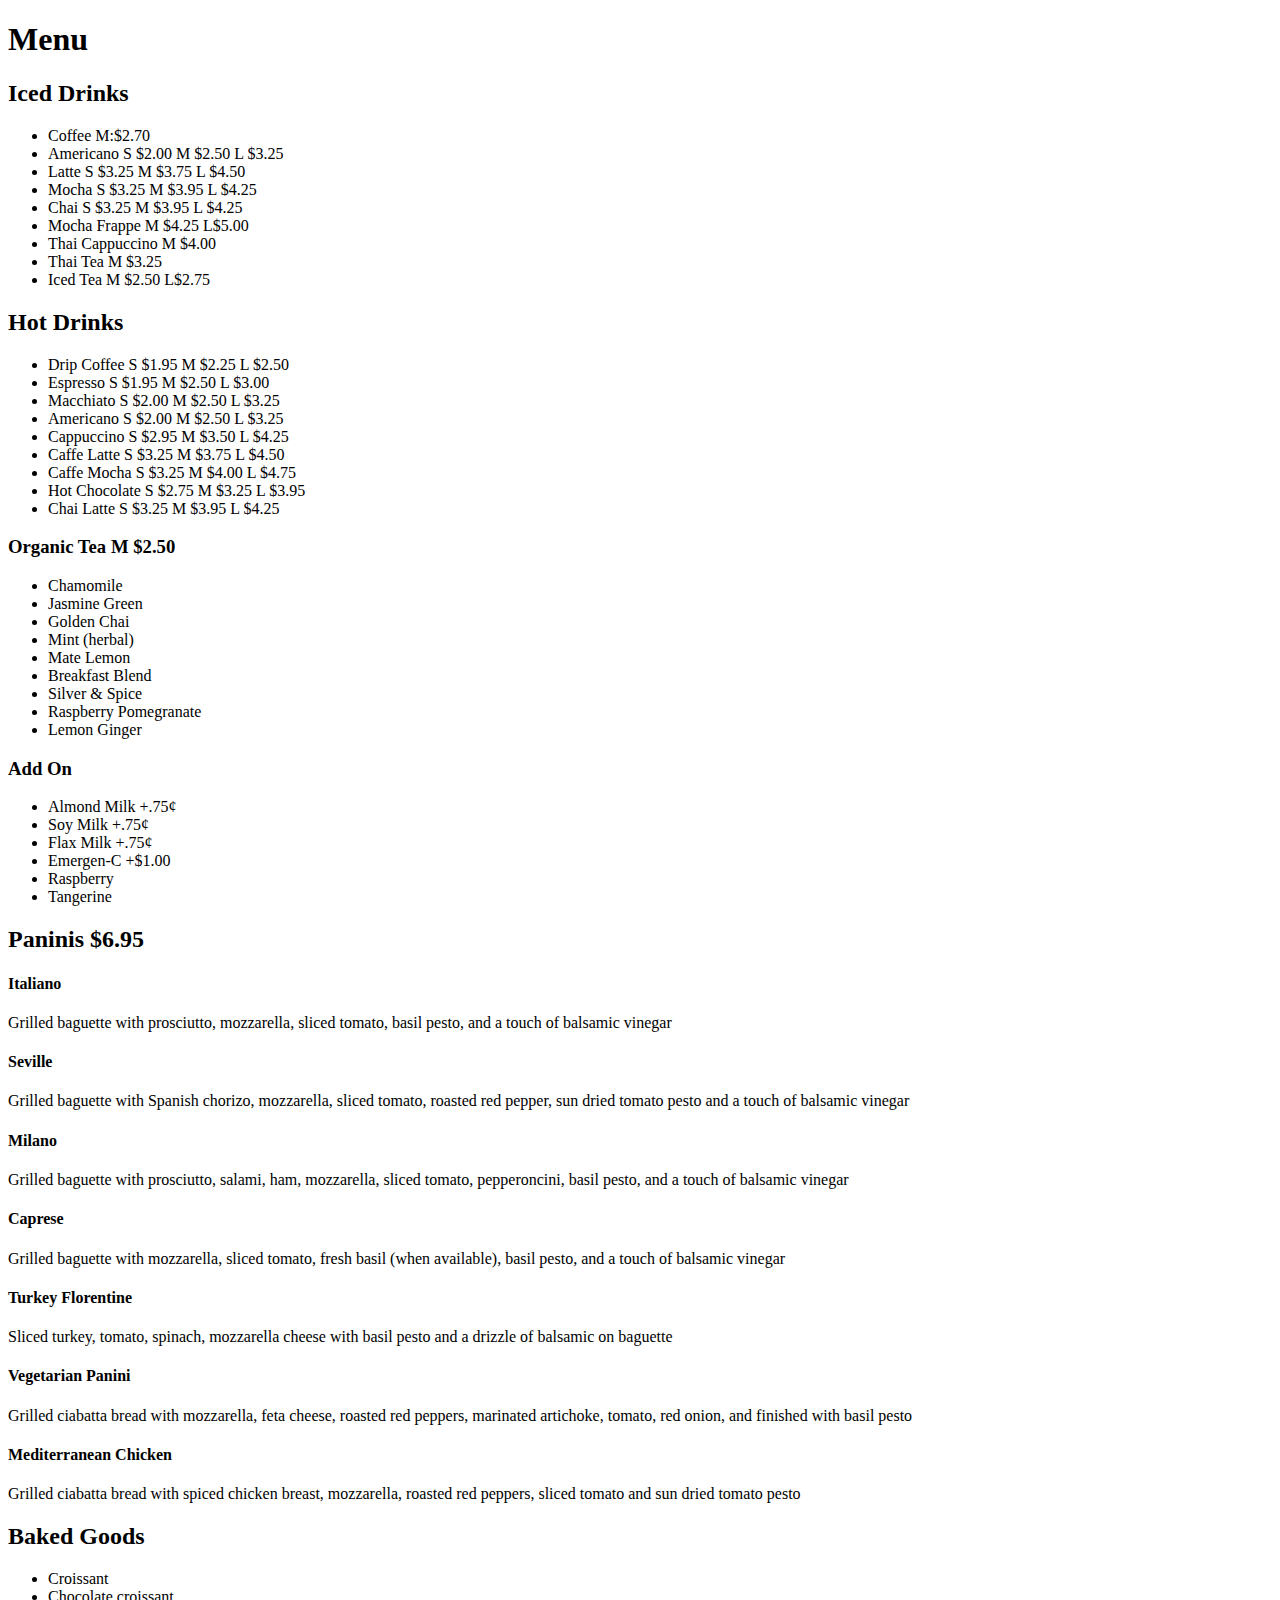
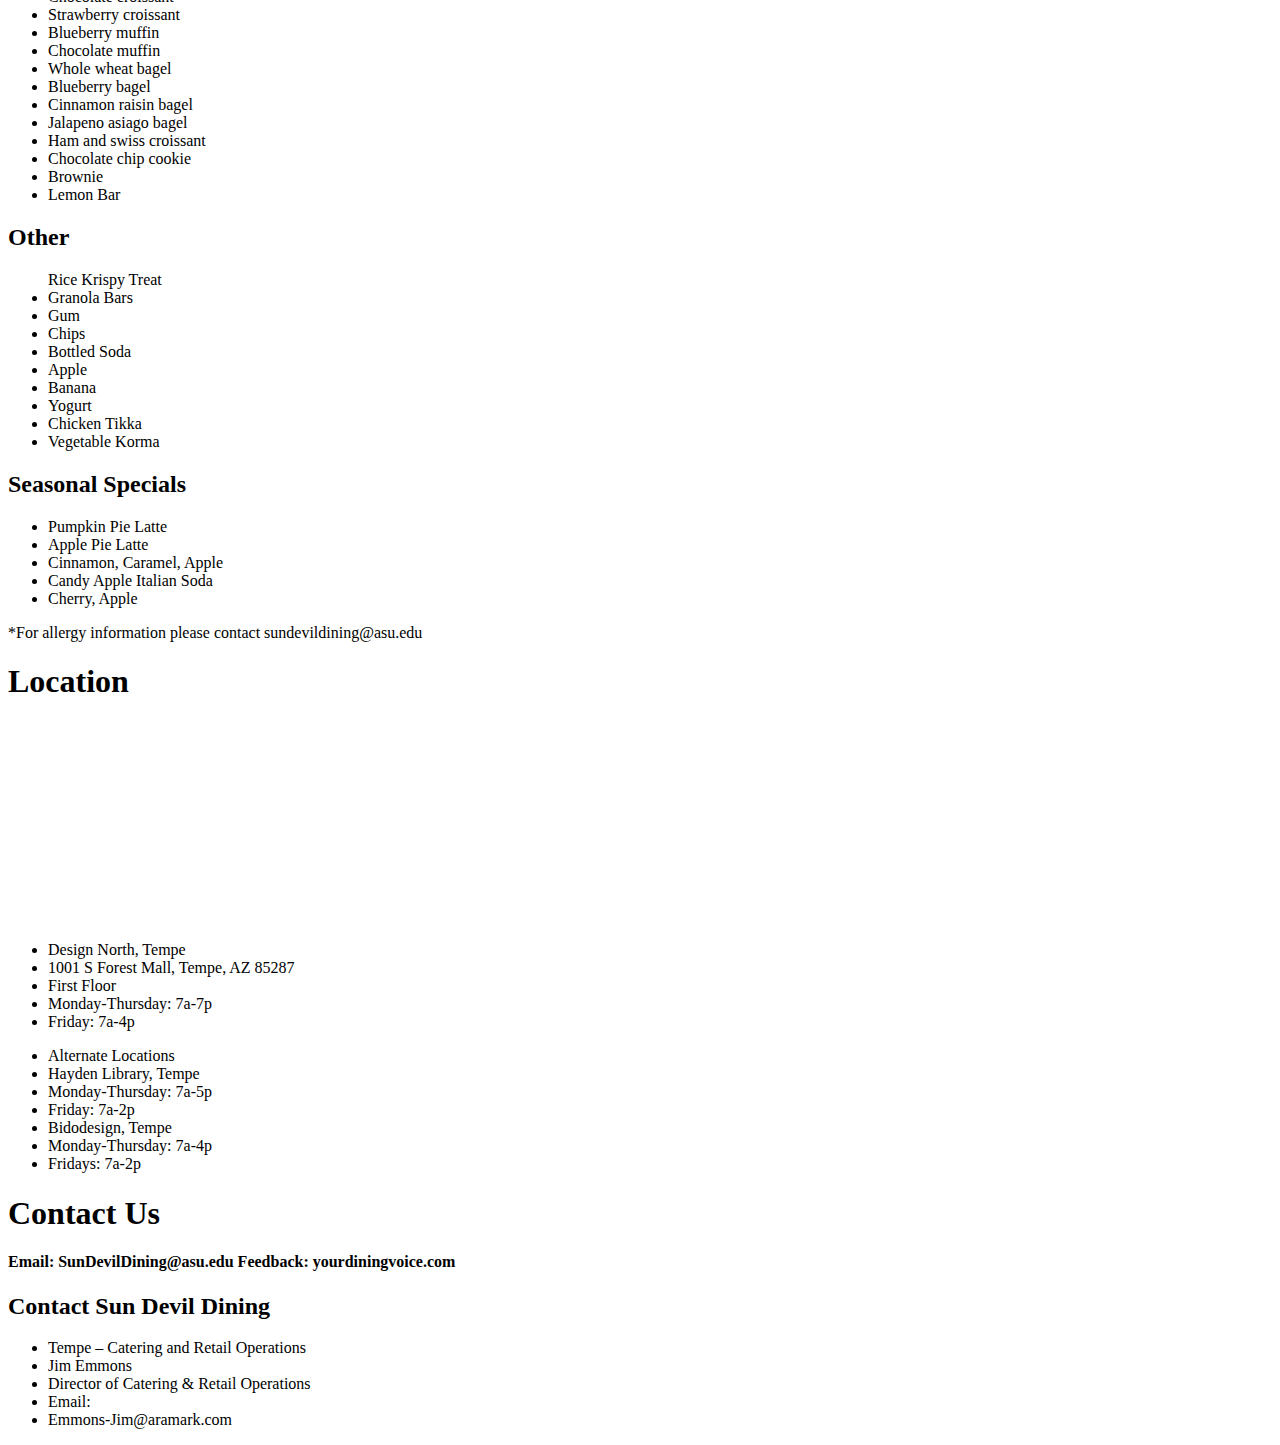
==== charlies/index.html @ 287ca60c "Create index.html" ====
<!DOCTYPE html>
<html lang="en">
    
<head>
    <title>Charlie's Cafe</title>
    <!--dont foget to add font link-->
    <link href="https://fonts.googleapis.com/css?family=Nunito|PT+Sans&display=swap" rel="stylesheet">
    <link rel="stylesheet" type="text/css" href="css/global.css">
</head>
    
<body>
     
    
       <div class="menu">
        <h1>Menu</h1>
        <h2>Iced Drinks</h2>
           
            <ul>
                <li>Coffee M:$2.70</li>
                <li>Americano S $2.00 M $2.50 L $3.25</li>
                <li>Latte  S $3.25 M $3.75 L $4.50</li>
                <li>Mocha S $3.25 M $3.95 L $4.25</li>
                <li>Chai  S $3.25 M $3.95 L $4.25</li>
                <li>Mocha Frappe M $4.25 L$5.00</li>
                <li>Thai Cappuccino M $4.00</li>
                <li>Thai Tea M $3.25 </li>
                <li>Iced Tea M $2.50 L$2.75</li>
           </ul>
           
        <h2> Hot Drinks</h2>
           
            <ul>
                <li>Drip Coffee S $1.95 M $2.25 L $2.50</li>
                <li>Espresso S $1.95 M $2.50 L $3.00</li>
                <li>Macchiato S $2.00 M $2.50 L $3.25</li>
                <li>Americano S $2.00 M $2.50 L $3.25</li>
                <li>Cappuccino S $2.95 M $3.50 L $4.25</li>
                <li>Caffe Latte S $3.25 M $3.75 L $4.50</li>
                <li>Caffe Mocha S $3.25 M $4.00 L $4.75</li>
                <li>Hot Chocolate S $2.75 M $3.25 L $3.95</li>
                <li>Chai Latte S $3.25 M $3.95 L $4.25</li>
            </ul>
           
            <h3>Organic Tea M $2.50</h3>
           
            <ul>
                <li>Chamomile</li>
                <li>Jasmine Green</li>
                <li>Golden Chai</li>  
                <li>Mint (herbal)</li>
                <li>Mate Lemon</li>
                <li>Breakfast Blend</li>
                <li>Silver & Spice</li>
                <li>Raspberry Pomegranate</li>
                <li>Lemon Ginger</li>
           </ul>
           
        <h3> Add On</h3>
           <ul>
                <li>Almond Milk +.75¢</li>
                <li>Soy Milk +.75¢</li>
                <li>Flax Milk +.75¢ </li>
                <li>Emergen-C +$1.00</li>
                   <li>Raspberry</li>
                   <li>Tangerine</li>
           </ul>
        <h2>Paninis $6.95</h2>
            <h4>Italiano</h4>
                <p>Grilled baguette with prosciutto, mozzarella, sliced tomato, basil pesto, and a touch of balsamic vinegar</p>
            <h4>Seville</h4>
                 <p>Grilled baguette with Spanish chorizo, mozzarella, sliced tomato, roasted red pepper, sun dried tomato pesto and a touch of balsamic vinegar</p>
            <h4>Milano</h4>
                 <p>Grilled baguette with prosciutto, salami, ham, mozzarella, sliced tomato, pepperoncini, basil pesto, and a touch of balsamic vinegar</p>
            <h4>Caprese</h4>
                <p>Grilled baguette with mozzarella, sliced tomato, fresh basil (when available), basil pesto, and a touch of balsamic vinegar</p>
            <h4>Turkey Florentine</h4>
                <p>Sliced turkey, tomato, spinach, mozzarella cheese with basil pesto and a drizzle of balsamic on baguette</p>
            <h4>Vegetarian Panini</h4>
                <p>Grilled ciabatta bread with mozzarella, feta cheese, roasted red peppers, marinated artichoke, tomato, red onion, and finished with basil pesto</p>
            <h4>Mediterranean Chicken</h4>
                <p>Grilled ciabatta bread with spiced chicken breast, mozzarella, roasted red peppers, sliced tomato and sun dried tomato pesto</p>
        <h2> Baked Goods</h2>
            <ul>
                <li>Croissant</li> 
                <li>Chocolate croissant</li>
                <li>Strawberry croissant</li> 
                <li>Blueberry muffin</li>
                <li>Chocolate muffin</li>
                <li>Whole wheat bagel</li>
                <li>Blueberry bagel</li>
                <li>Cinnamon raisin bagel</li>
                <li>Jalapeno asiago bagel</li> 
                <li>Ham and swiss croissant</li> 
                <li>Chocolate chip cookie</li>
                <li>Brownie</li>
                <li>Lemon Bar</li>
            </ul>
           
        <h2> Other</h2>
           
            <ul>Rice Krispy Treat
                <li>Granola Bars</li>
                <li>Gum</li>
                <li>Chips</li>
                <li>Bottled Soda</li>
                <li>Apple</li>
                <li>Banana</li>
                <li>Yogurt</li>
                <li>Chicken Tikka</li>
                <li>Vegetable Korma</li>
            </ul>
           
        <h2>Seasonal Specials</h2>
           
           <ul>
               <li>Pumpkin Pie Latte</li>
                
                <li>Apple Pie Latte</li> 
                <li>Cinnamon, Caramel, Apple</li>

                <li>Candy Apple Italian Soda</li> 
                <li>Cherry, Apple</li>
            </ul>
        <p>*For allergy information please contact sundevildining@asu.edu</p>
           
   
    
    
        <h1>Location </h1>
        <iframe src="https://www.google.com/maps/embed?pb=!1m18!1m12!1m3!1d3330.0647127633515!2d-111.93925128434849!3d33.42155718078235!2m3!1f0!2f0!3f0!3m2!1i1024!2i768!4f13.1!3m3!1m2!1s0x872b08d97ef0839b%3A0x67a1fc4ca88a5c7d!2sDesign%20North%2C%20810%20S%20Forest%20Mall%2C%20Tempe%2C%20AZ%2085281!5e0!3m2!1sen!2sus!4v1571776844587!5m2!1sen!2sus" width="45%" height="200px" frameborder="0" style="border:0;" allowfullscreen=""></iframe>     
        <ul>
            <li>Design North, Tempe</li>
            <li>1001 S Forest Mall, Tempe, AZ 85287</li>
            <li>First Floor</li> 

            <li>Monday-Thursday: 7a-7p</li>
            <li>Friday: 7a-4p</li>
        </ul>
                   
        <ul>
            <li>Alternate Locations</li>

            <li>Hayden Library, Tempe</li>                                
            <li>Monday-Thursday: 7a-5p</li>                           
            <li>Friday: 7a-2p</li>             
            
            <li>Bidodesign, Tempe</li>
            <li>Monday-Thursday: 7a-4p</li>
            <li>Fridays: 7a-2p</li>
        </ul>
   
    
    
        <h1>Contact Us</h1>
        <h4>Email:
            SunDevilDining@asu.edu

            Feedback:
            yourdiningvoice.com</h4>
        <h2>Contact Sun Devil Dining</h2>

        <ul>
            <li>Tempe – Catering and Retail Operations</li>
            <li>Jim Emmons</li>
            <li>Director of Catering & Retail Operations</li>
            <li>Email:</li>
            <li>Emmons-Jim@aramark.com</li>
        </ul>
    </div> 
</body>
    
</html>
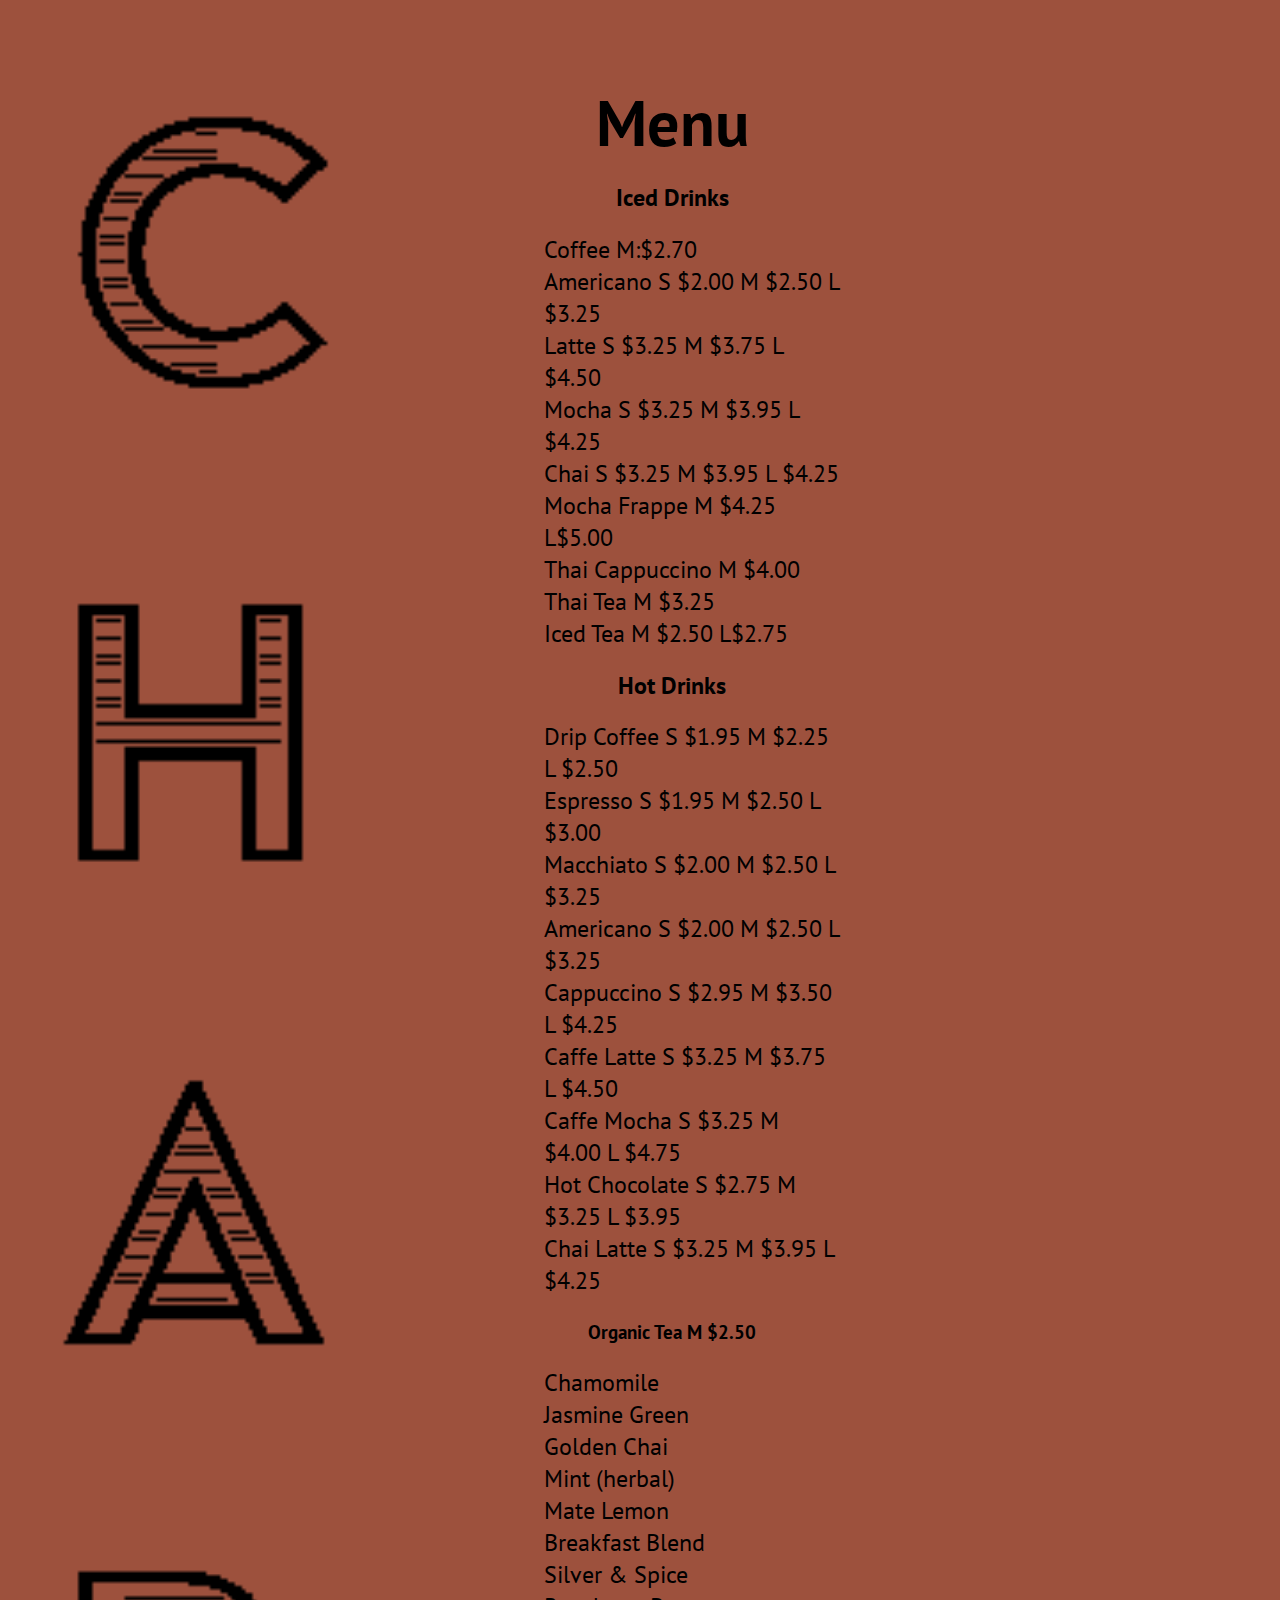
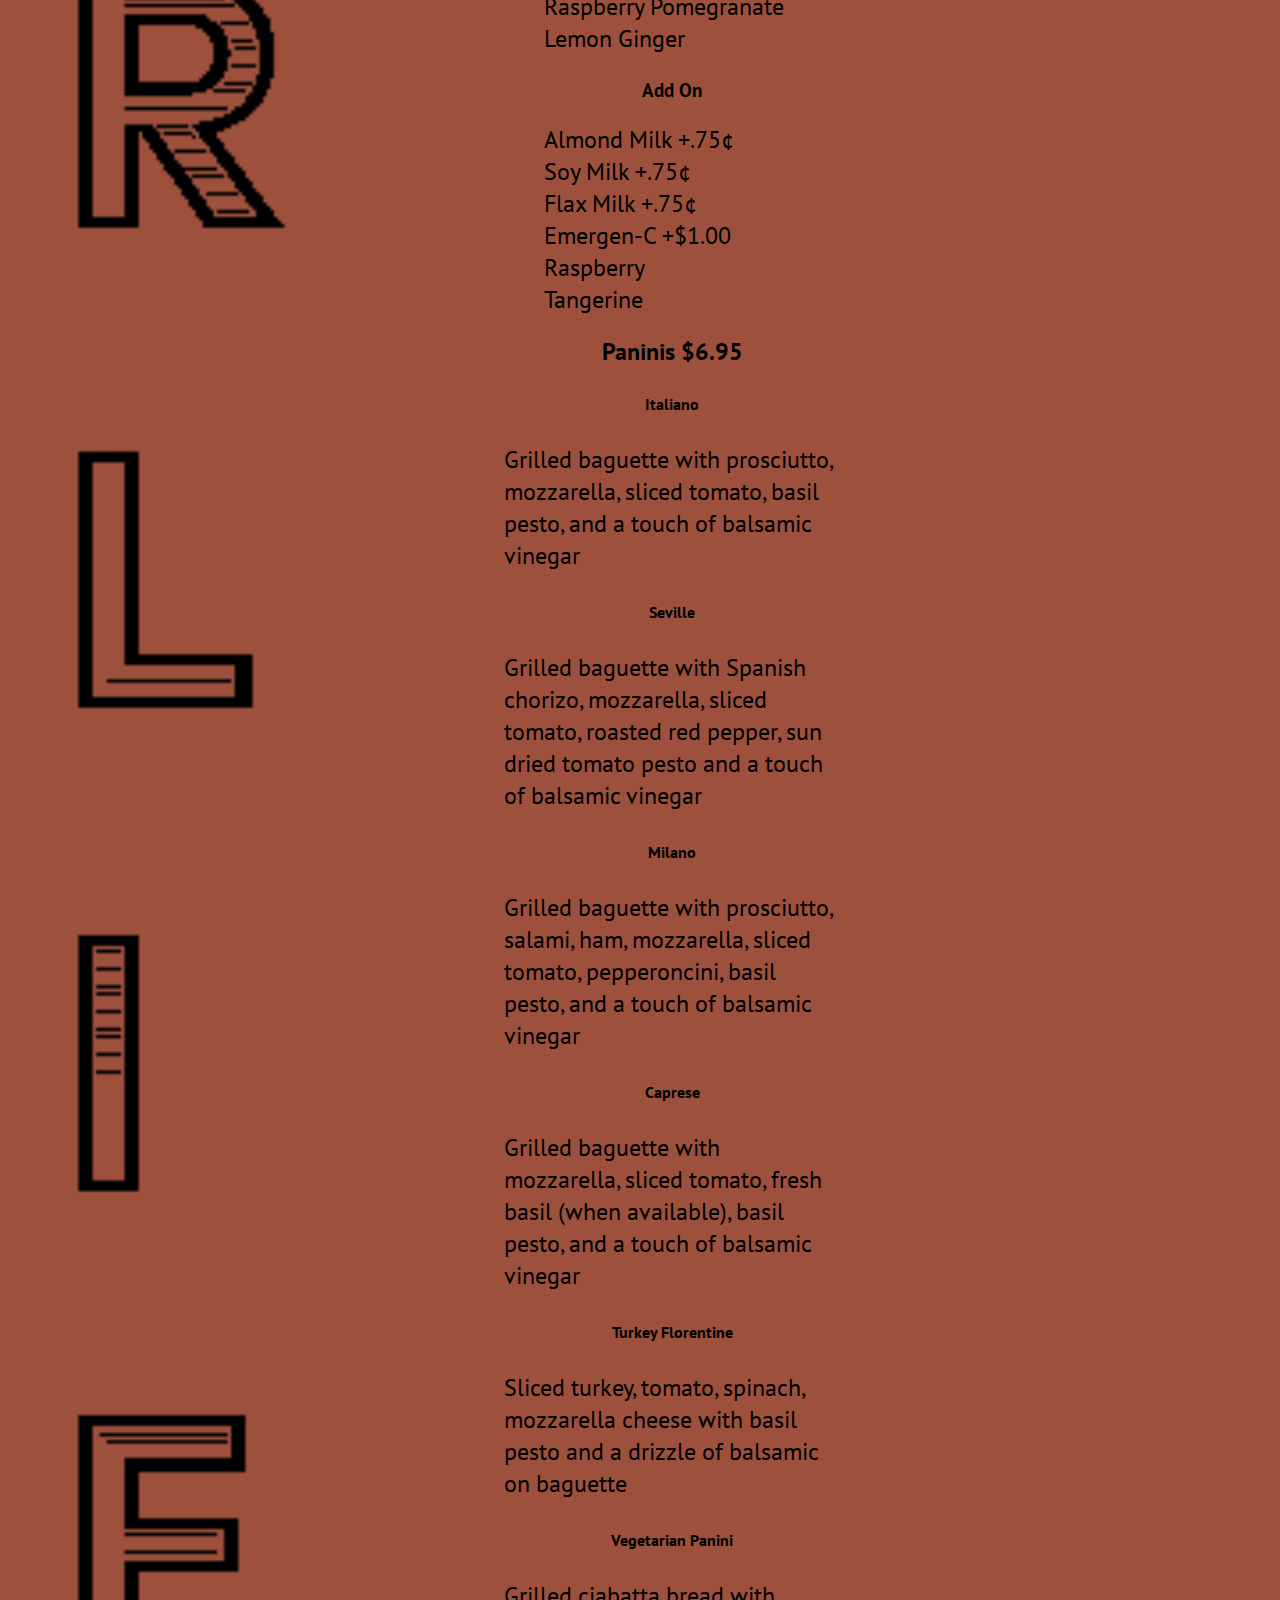
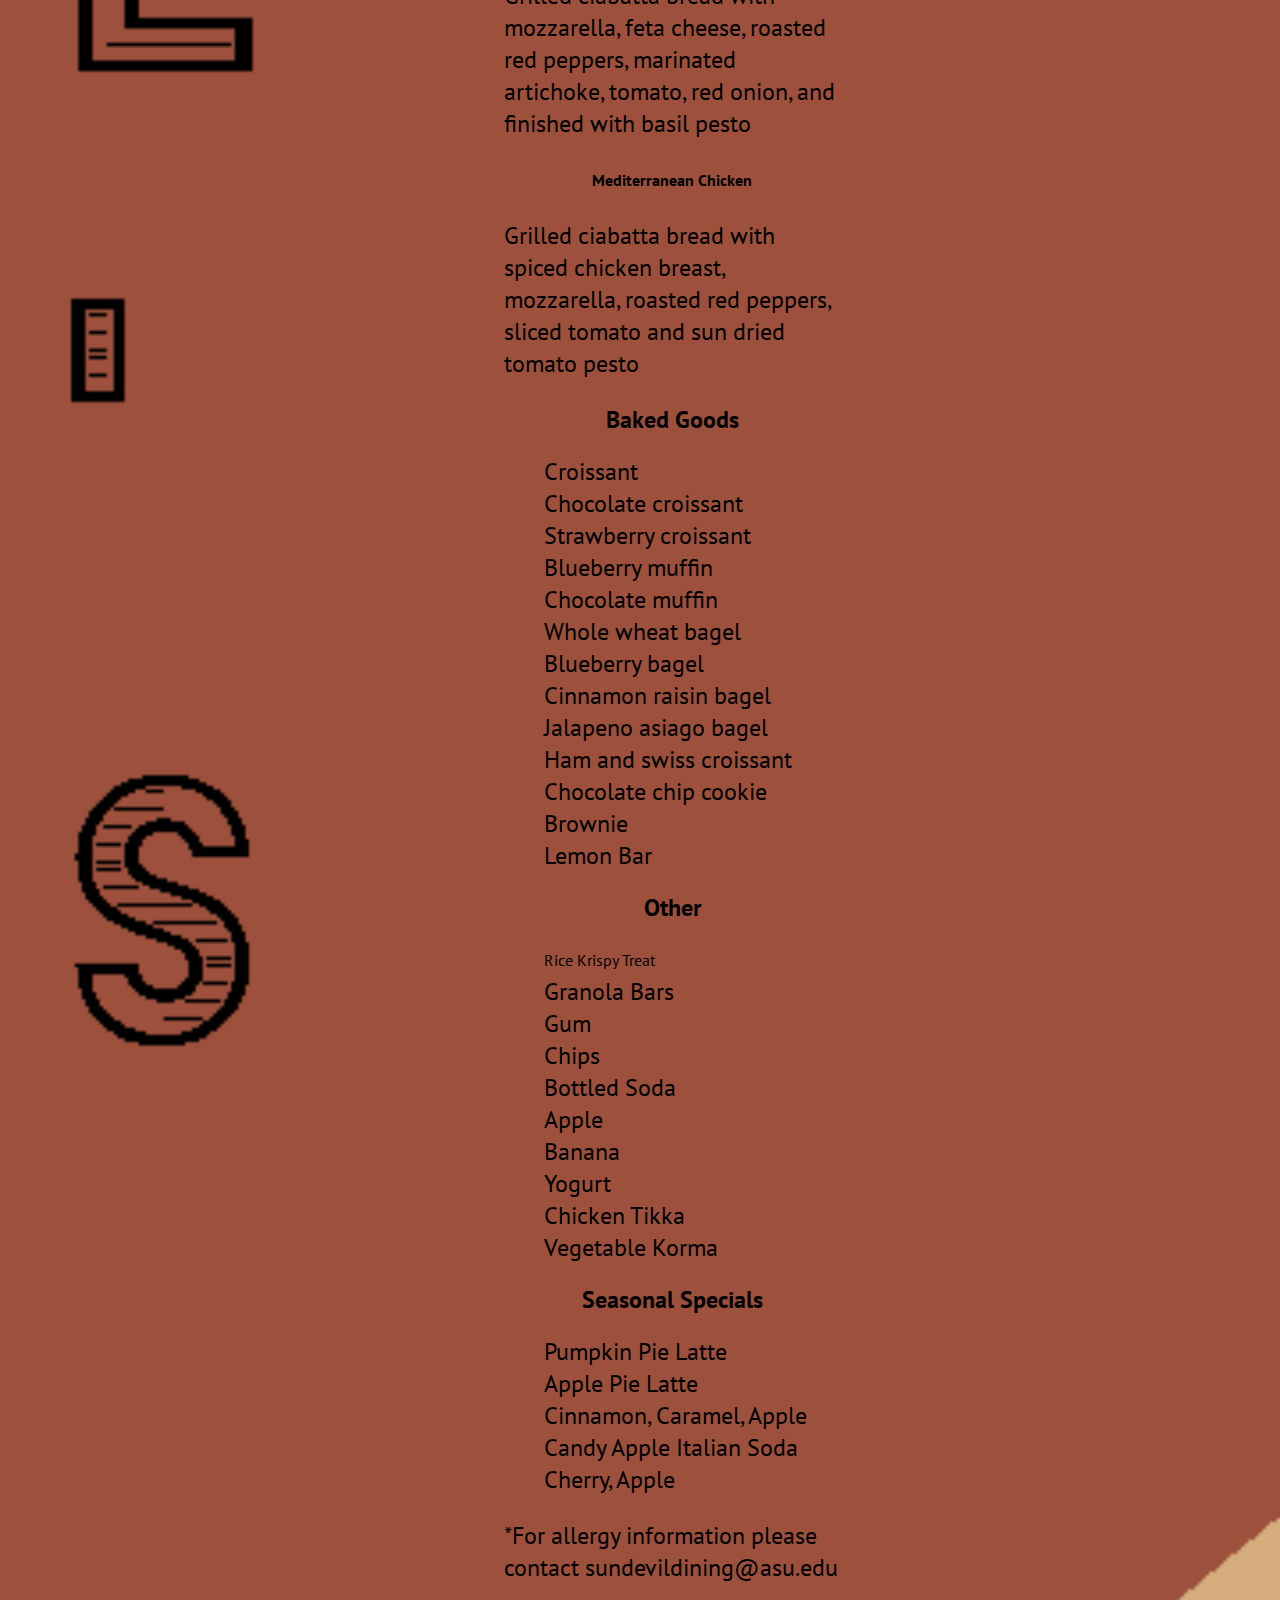
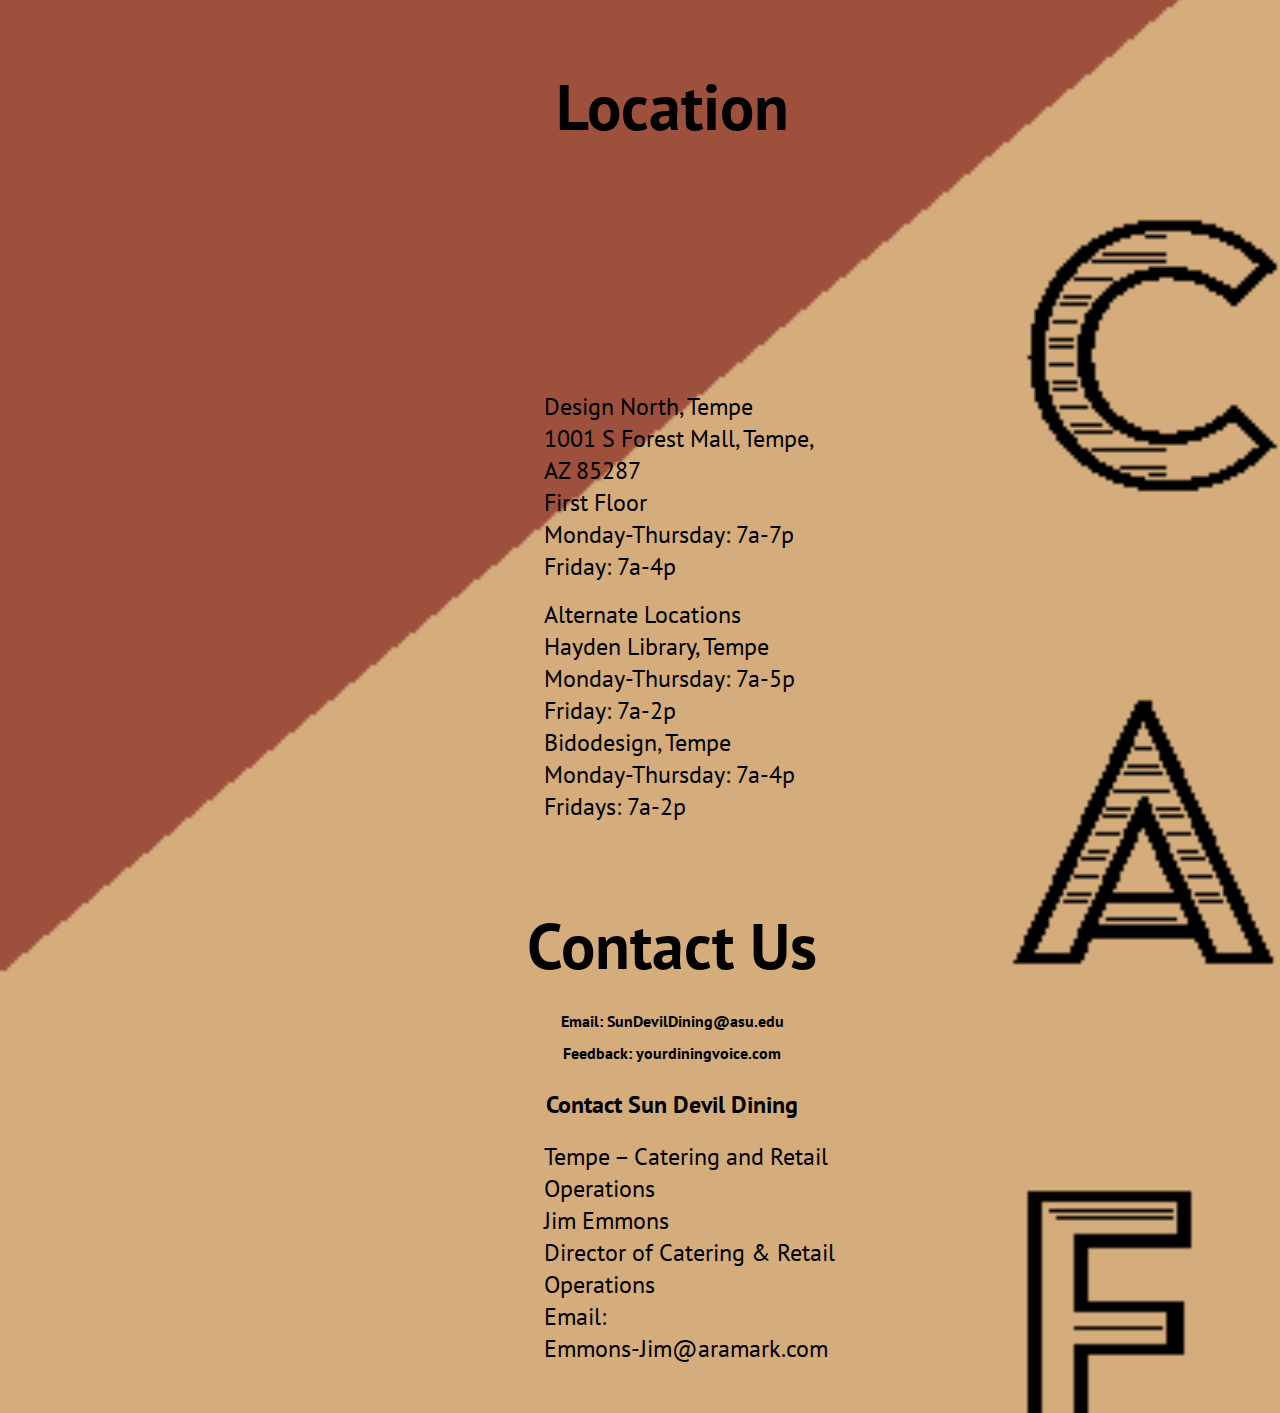
==== commit 6dfc87c3: "Update index.html" ====
--- a/charlies/index.html
+++ b/charlies/index.html
@@ -127,7 +127,9 @@
     
     
         <h1>Location </h1>
-        <iframe src="https://www.google.com/maps/embed?pb=!1m18!1m12!1m3!1d3330.0647127633515!2d-111.93925128434849!3d33.42155718078235!2m3!1f0!2f0!3f0!3m2!1i1024!2i768!4f13.1!3m3!1m2!1s0x872b08d97ef0839b%3A0x67a1fc4ca88a5c7d!2sDesign%20North%2C%20810%20S%20Forest%20Mall%2C%20Tempe%2C%20AZ%2085281!5e0!3m2!1sen!2sus!4v1571776844587!5m2!1sen!2sus" width="45%" height="200px" frameborder="0" style="border:0;" allowfullscreen=""></iframe>     
+           
+        <iframe src="https://www.google.com/maps/embed?pb=!1m18!1m12!1m3!1d3330.0647127633515!2d-111.93925128434849!3d33.42155718078235!2m3!1f0!2f0!3f0!3m2!1i1024!2i768!4f13.1!3m3!1m2!1s0x872b08d97ef0839b%3A0x67a1fc4ca88a5c7d!2sDesign%20North%2C%20810%20S%20Forest%20Mall%2C%20Tempe%2C%20AZ%2085281!5e0!3m2!1sen!2sus!4v1571776844587!5m2!1sen!2sus" width="45%" height="200px" frameborder="0" style="border:0;" allowfullscreen=""></iframe>
+           
         <ul>
             <li>Design North, Tempe</li>
             <li>1001 S Forest Mall, Tempe, AZ 85287</li>
--- a/charlies/css/global.css
+++ b/charlies/css/global.css
@@ -0,0 +1,107 @@
+ 
+*, *:before, *:after { 
+box-sizing: border-box;
+}
+
+body{
+   background: #9D513D url(../img/background2.png) no-repeat;
+    background-size: cover;
+   font-family: 'PT Sans', sans-serif;
+    line-height: 2em;
+    padding-bottom: 1.5em;
+    
+}
+
+h1{
+    font-size:4em;
+    padding-top: 1em;
+    text-align: center;
+}
+
+h2,h3,h4{
+    text-align: center;
+}
+
+
+img{
+    max-width: 100%;
+}
+
+li{
+    font-size:18pt;
+}
+
+h4{
+    margin:auto;
+   max-width: 70%;
+}
+
+ul{
+    list-style: none;
+}
+
+p{
+    font-size:18pt;
+}
+
+.menu{
+    width:25em;
+    margin:auto;
+    padding-left: 4em
+}
+
+
+
+/* ----------- iPhone 6+, 7+ and 8+ ----------- */
+
+/* Portrait and Landscape */
+@media only screen 
+  and (min-device-width: 414px) 
+  and (max-device-width: 736px) 
+  and (-webkit-min-device-pixel-ratio: 3) { 
+
+}
+
+/* ----------- iPhone X ----------- */
+
+/* Portrait and Landscape */
+@media only screen 
+  and (min-device-width: 375px) 
+  and (max-device-width: 812px) 
+  and (-webkit-min-device-pixel-ratio: 3) { 
+
+}
+
+/* ---------galaxy-------*/
+
+/* Portrait and Landscape */
+@media screen 
+  and (device-width: 360px) 
+  and (device-height: 640px) 
+  and (-webkit-device-pixel-ratio: 4) {
+
+}
+
+/* ----------- Windows Phone ----------- */
+
+/* Portrait and Landscape */
+@media screen 
+  and (device-width: 480px) 
+  and (device-height: 800px) {
+
+}
+
+/* ----------- Non-Retina Screens ----------- */
+@media screen 
+  and (min-device-width: 1200px) 
+  and (max-device-width: 1600px) 
+  and (-webkit-min-device-pixel-ratio: 1) { 
+}
+
+/* ----------- Retina Screens ----------- */
+@media screen 
+  and (min-device-width: 1200px) 
+  and (max-device-width: 1600px) 
+  and (-webkit-min-device-pixel-ratio: 2)
+  and (min-resolution: 192dpi) { 
+}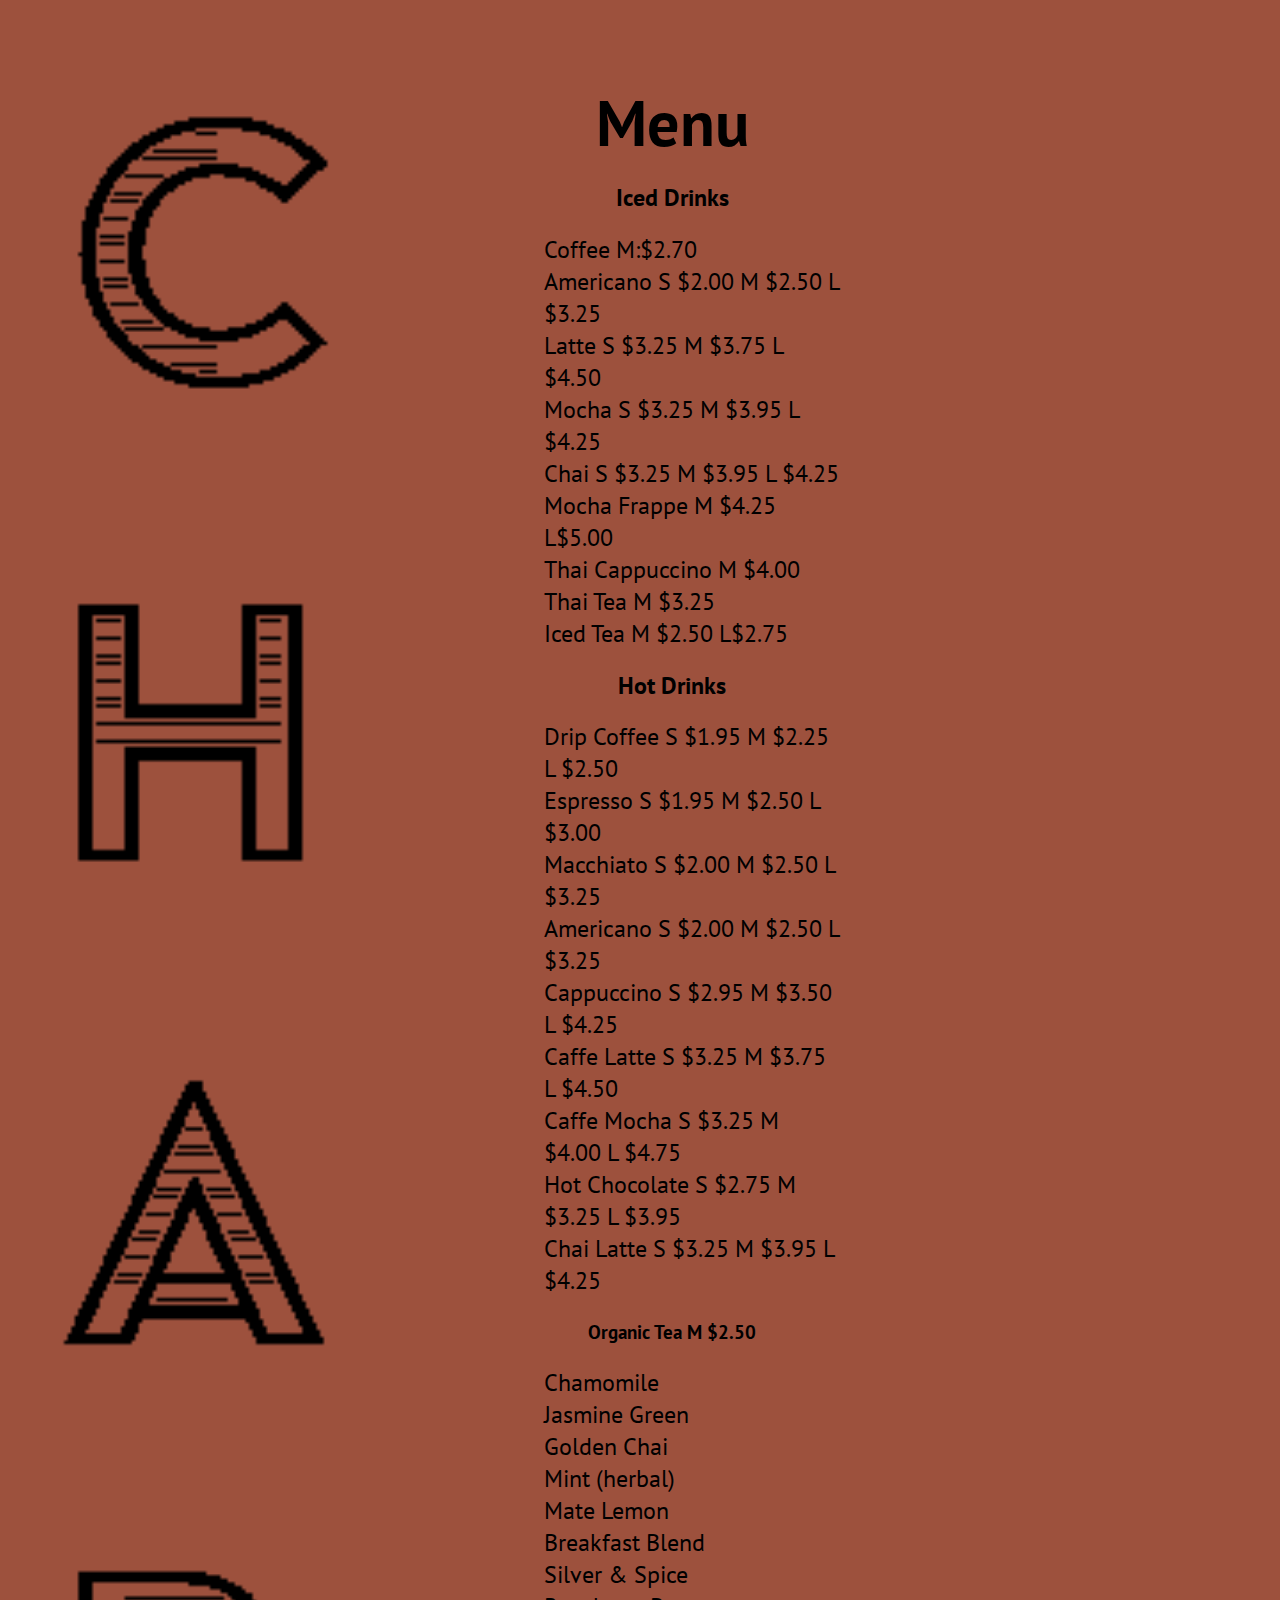
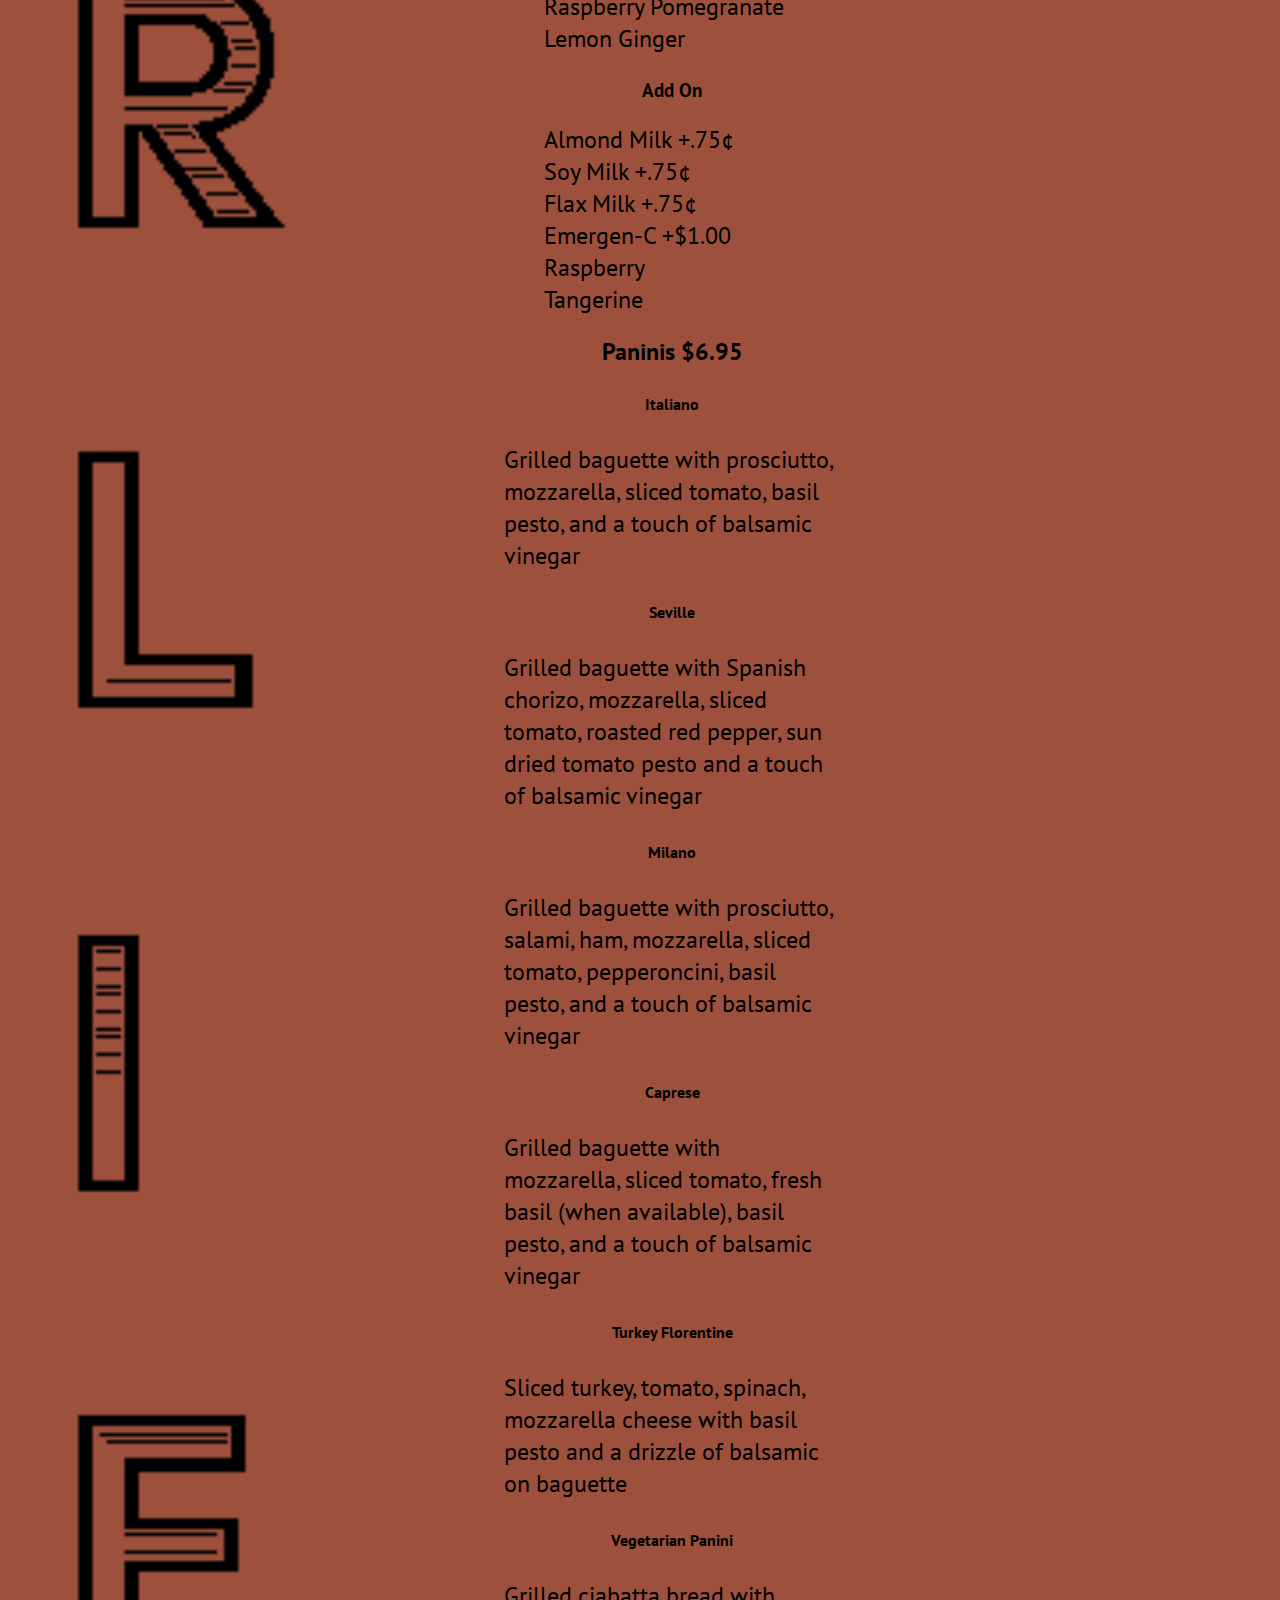
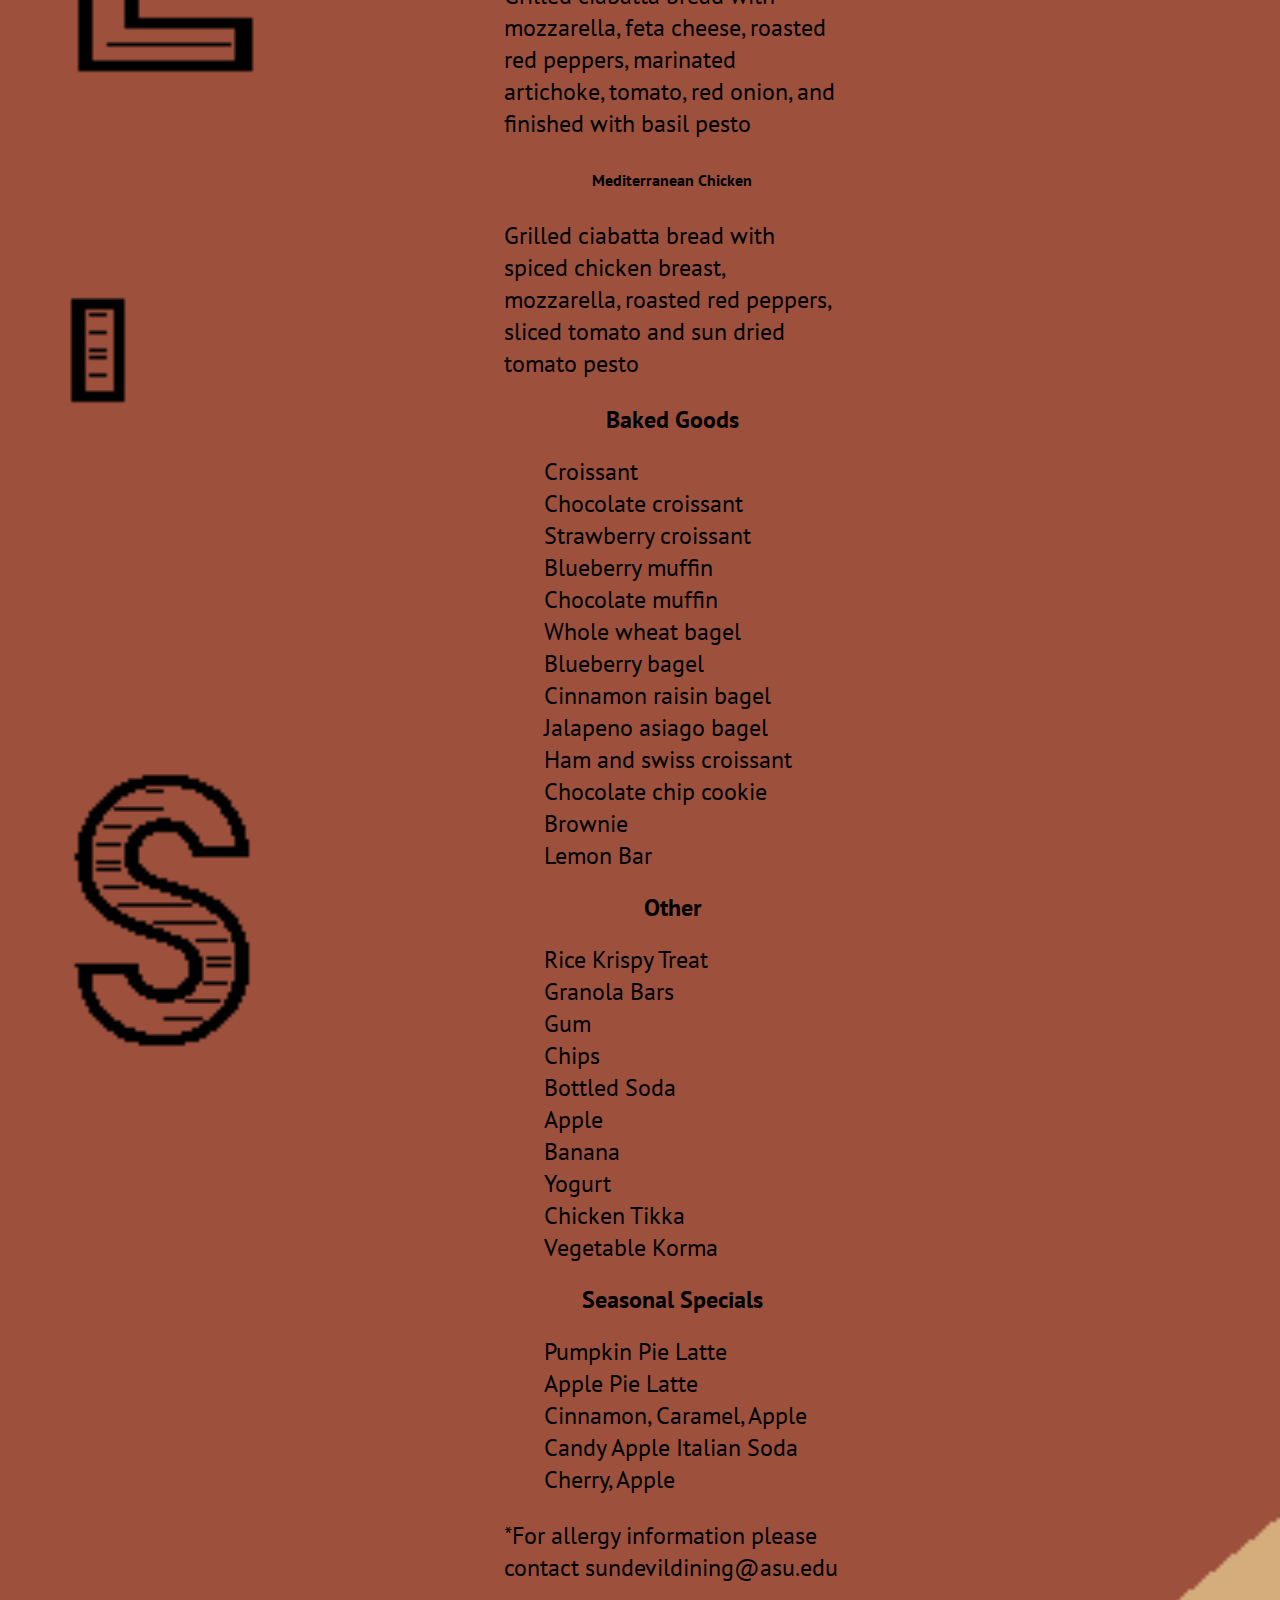
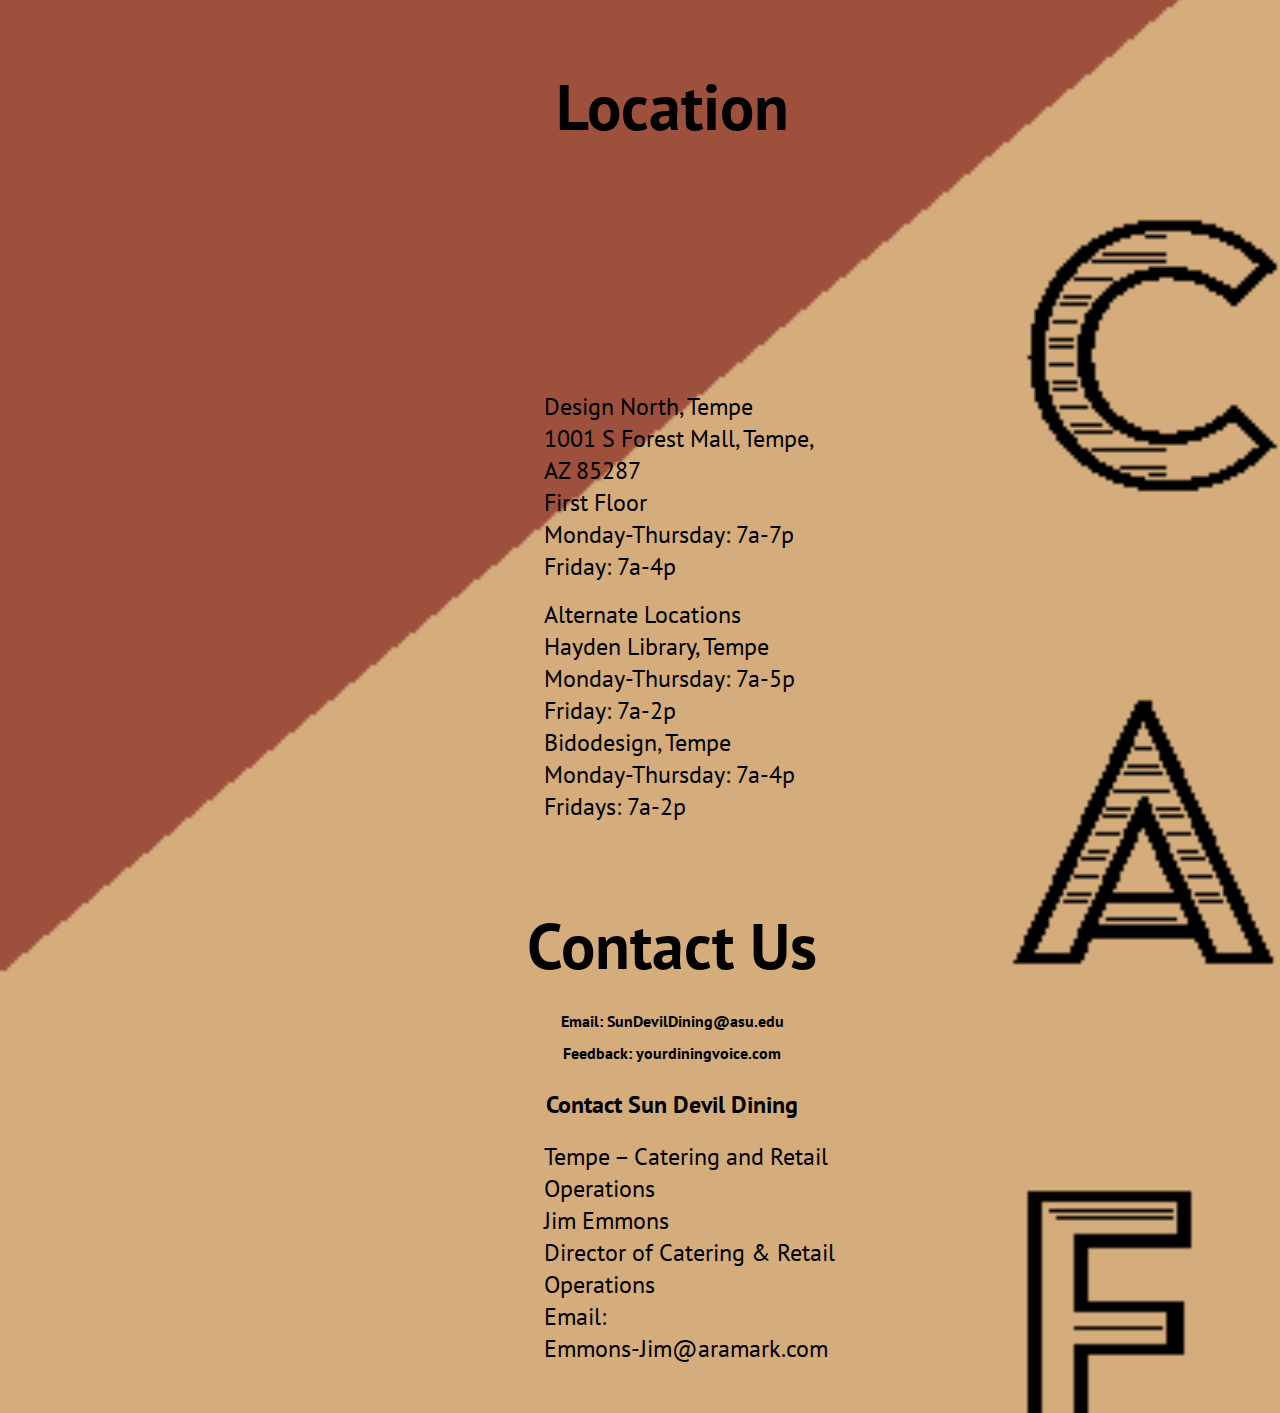
==== commit 26c8161a: "Update index.html" ====
--- a/charlies/index.html
+++ b/charlies/index.html
@@ -98,7 +98,8 @@
            
         <h2> Other</h2>
            
-            <ul>Rice Krispy Treat
+            <ul>
+                <li>Rice Krispy Treat</li>
                 <li>Granola Bars</li>
                 <li>Gum</li>
                 <li>Chips</li>
